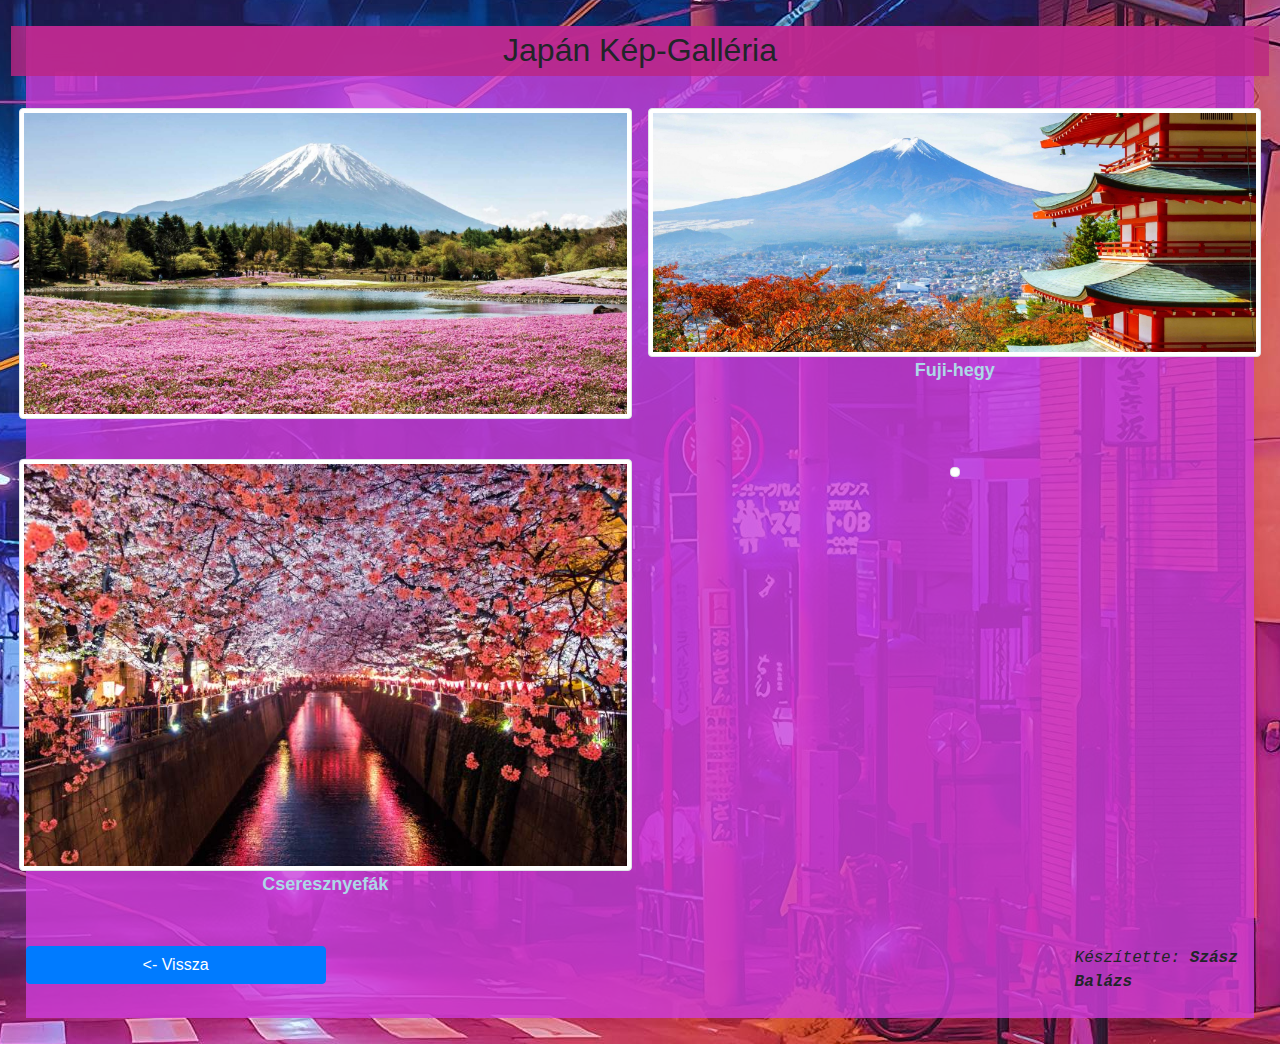
==== Kepek.japan.html @ ce172e51 "Add files via upload" ====
<!DOCTYPE html>
<html lang="hu">
<head>
    <meta charset="UTF-8">
    <meta name="viewport" content="width=device-width, initial-scale=1.0, shrink-to-fit=no">
    <meta http-equiv="X-UA-Compatible" content="ie=edge">
    <title>Japán Képek</title>
    <link rel="stylesheet" href="bootstrap-4.3.1-dist/css/bootstrap.css">
    <link rel="stylesheet" href="css/styles.css">
</head>
<body>
    <div class="Container-fluid">
            
            <div class="row">
                    <div class="col-12 fejlec">
                        Japán Kép-Galléria
                    </div>
                </div>
        <br>

        <div class="row text-center">
            <div class="col-md-6 col-12 p-2"><img src="Kepek/hc-a-as-japan-mount-fuji-view-across-pink-flowers-in-spring-461935783-i-12-5.jpg" alt="" class="img-thumbnail"></div>
            <div class="col-md-6 col-12 p-2"><img src="Kepek/1440-japan.jpg" alt="" class="img-thumbnail"><p class="szoveg" style="text-align:center;" >Fuji-hegy</p> </div>
        </div>
        <br>
        <div class="row text-center">
                <div class="col-md-6 col-12 p-2"><img src="Kepek/Japanese-cherry-blossoms-along-river.jpg" alt="" class="img-thumbnail"><p class="szoveg" style="text-align:center;" >Cseresznyefák</p></div>
                <div class="col-md-6 col-12 p-2"><img src="Kepek/japan-sunset-purple-evening-4k-5m.jpg" alt="" class="img-thumbnail"></div>
            </div>
        
        <br>
        <div class="row">
                    
                <div class="col-10" style="text-align: left;">
                    <a href="Index.html"><button class="btn btn-primary" > <- Vissza</button></a>
                </div>
                <div class="col-2 én">
                        Készítette: <b>Szász Balázs</b>
                </div>
        </div>
        <br>


    </div>
</body>
</html>
---- css/styles.css ----
html{
    scroll-behavior: smooth;
}
body{
    background-image: url("../Kepek/a-street-in-japan-wallpaper.jpg");
    background-repeat: no-repeat;
    background-position: center center;
    padding: 2%;
    
}
.Container-fluid{
    background-color: rgba(206, 61, 219, 0.8);
    
}
.fejlec{
    text-align: center;
    background-color:rgb(187, 38, 130,0.8);
    height: 50px;
   
    
}
.menu{
    text-align: center;
    padding-top: 30px;
    padding-bottom: 30px;
}
.kepek{
    width: 450px;
    height: 300px;

}
.szoveg{
    text-align: justify;
    font-weight: bold;
    color:lightblue;
    font-size: large;
    font-family: 'Gill Sans', 'Gill Sans MT', Calibri, 'Trebuchet MS', sans-serif;
    
}
button{
    width: 300px;
    
}
.fejlec{
    font-size: xx-large;
}
#Vonat{
    width: 600px;
    height: 400px;
    text-align: right;
}
#torony{
    width: 600px;
    height: 450px;
    text-align: center;
}
.jumbotron-fluid{
    background-color: rgba(206, 61, 219, 0.8);
    text-align: justify;
}
.én{
    font-family: 'Courier New', Courier, monospace;
    font-style: italic;
}
#gomb{
    text-align: right;
}
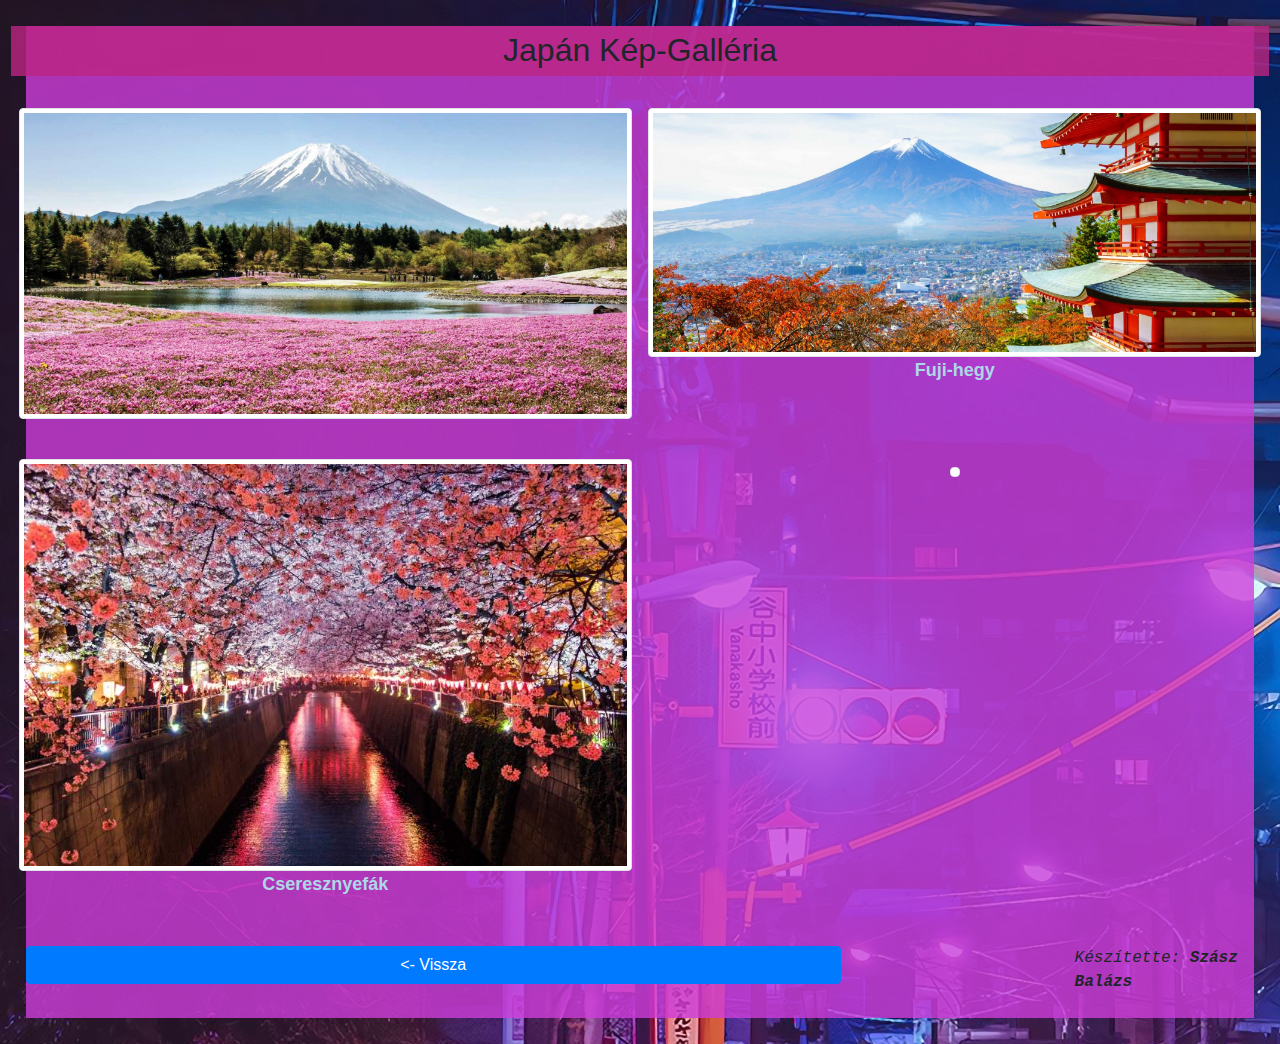
==== commit 036074cf: "Vissza gomb fix." ====
--- a/Kepek.japan.html
+++ b/Kepek.japan.html
@@ -32,7 +32,7 @@
         <div class="row">
                     
                 <div class="col-10" style="text-align: left;">
-                    <a href="Index.html"><button class="btn btn-primary" > <- Vissza</button></a>
+                    <a href="index.html"><button class="btn btn-primary" > <- Vissza</button></a>
                 </div>
                 <div class="col-2 én">
                         Készítette: <b>Szász Balázs</b>
--- a/css/styles.css
+++ b/css/styles.css
@@ -4,7 +4,6 @@
 body{
     background-image: url("../Kepek/a-street-in-japan-wallpaper.jpg");
     background-repeat: no-repeat;
-    background-position: center center;
     padding: 2%;
     
 }
@@ -38,8 +37,7 @@
     
 }
 button{
-    width: 300px;
-    
+    width: 80%;
 }
 .fejlec{
     font-size: xx-large;
